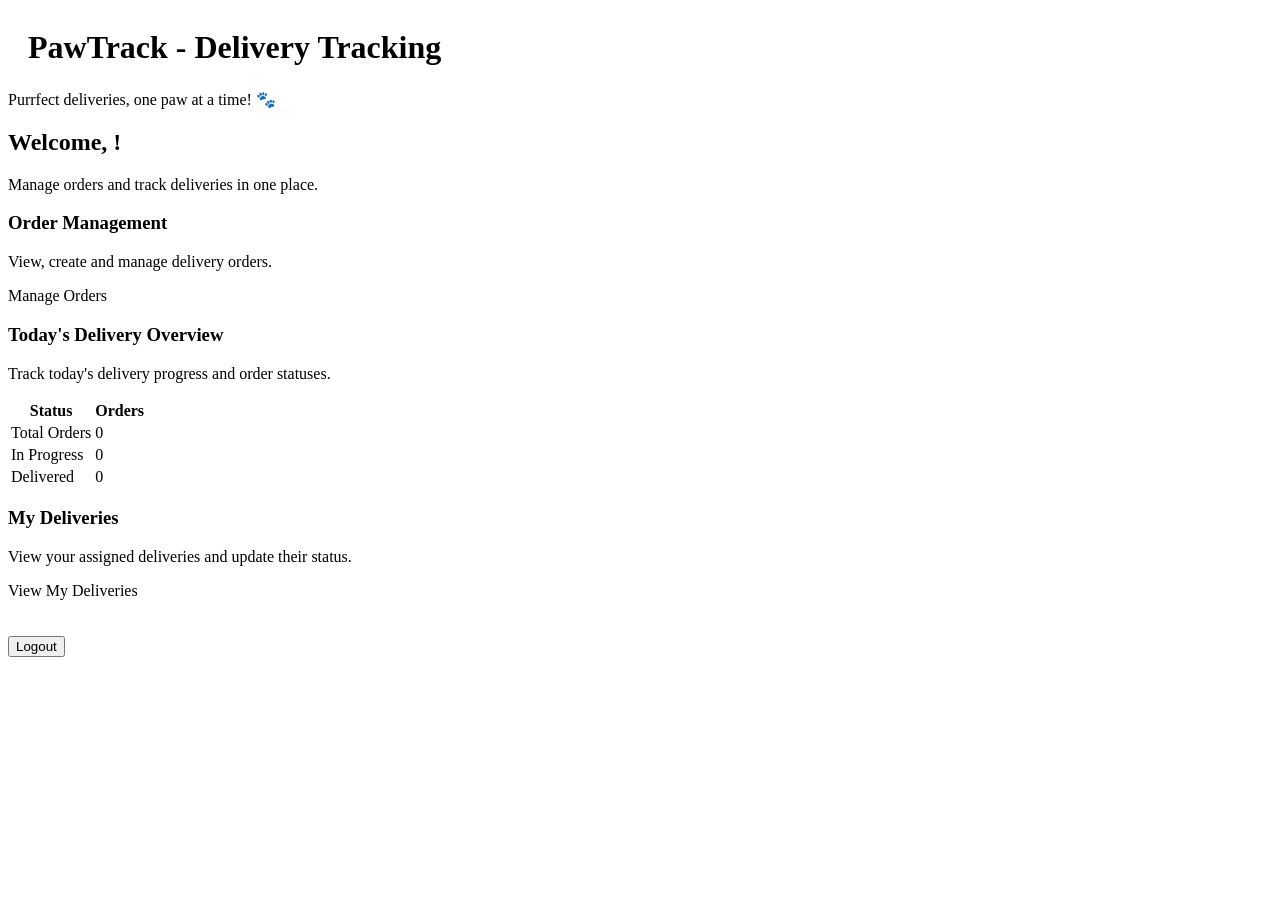
==== src/main/resources/templates/index.html @ 972a3ff6 "Added headers and changed modifyOrder.html to edit-order.html" ====
<!DOCTYPE html>
<html xmlns:th="http://www.thymeleaf.org" xmlns:sec="http://www.thymeleaf.org/thymeleaf-extras-springsecurity6">

<head>
  <meta charset="UTF-8">
  <title>Delivery Tracking - Home</title>
  <link rel="stylesheet" th:href="@{/css/style.css}">
</head>

<body>

  <header>
    <h1>
      <a th:href="@{/index}" style="color: inherit; text-decoration: none;">
        <i class="bi bi-box-seam" style="font-size: 40px; margin-right: 20px;"></i>
        PawTrack - Delivery Tracking
      </a>
    </h1>
    <p>Purrfect deliveries, one paw at a time! 🐾</p>
  </header>


  <main>

    <h2>Welcome, <span sec:authentication="name"></span>!</h2>
    <p>Manage orders and track deliveries in one place.</p>

    <!-- Adminin näkymä -->
    <section sec:authorize="hasRole('ADMIN')">

      <h3>Order Management</h3>
      <p>View, create and manage delivery orders.</p>
      <a th:href="@{/orderList}">Manage Orders</a>

      <!-- Tämän päivän toimitustilastot -->
      <h3>Today's Delivery Overview</h3>
      <p>Track today's delivery progress and order statuses.</p>

      <table>
        <thead>
          <tr>
            <th>Status</th>
            <th>Orders</th>
          </tr>
        </thead>

        <tbody>
          <tr>
            <td>Total Orders</td>
            <td th:text="${totalCount}">0</td>
          </tr>
          <tr>
            <td>In Progress</td>
            <td th:text="${inProgressCount}">0</td>
          </tr>
          <tr>
            <td>Delivered</td>
            <td th:text="${deliveredCount}">0</td>
          </tr>
        </tbody>
      </table>

    </section>

    <!-- Kuljettajan näkymä -->
    <section sec:authorize="hasRole('USER')">

      <h3>My Deliveries</h3>
      <p>View your assigned deliveries and update their status.</p>

      <!-- Kirjautuneen kuljettajan toimitukset -->
      <a th:href="@{/deliveryList/{userId}(userId=${userId})}">View My Deliveries</a>

    </section>
    <br></br>
    <!-- Uloskirjautuminen -->
    <form th:action="@{/logout}" method="post" sec:authorize="isAuthenticated()">

      <button type="submit">Logout</button>

    </form>

  </main>

</body>

</html>
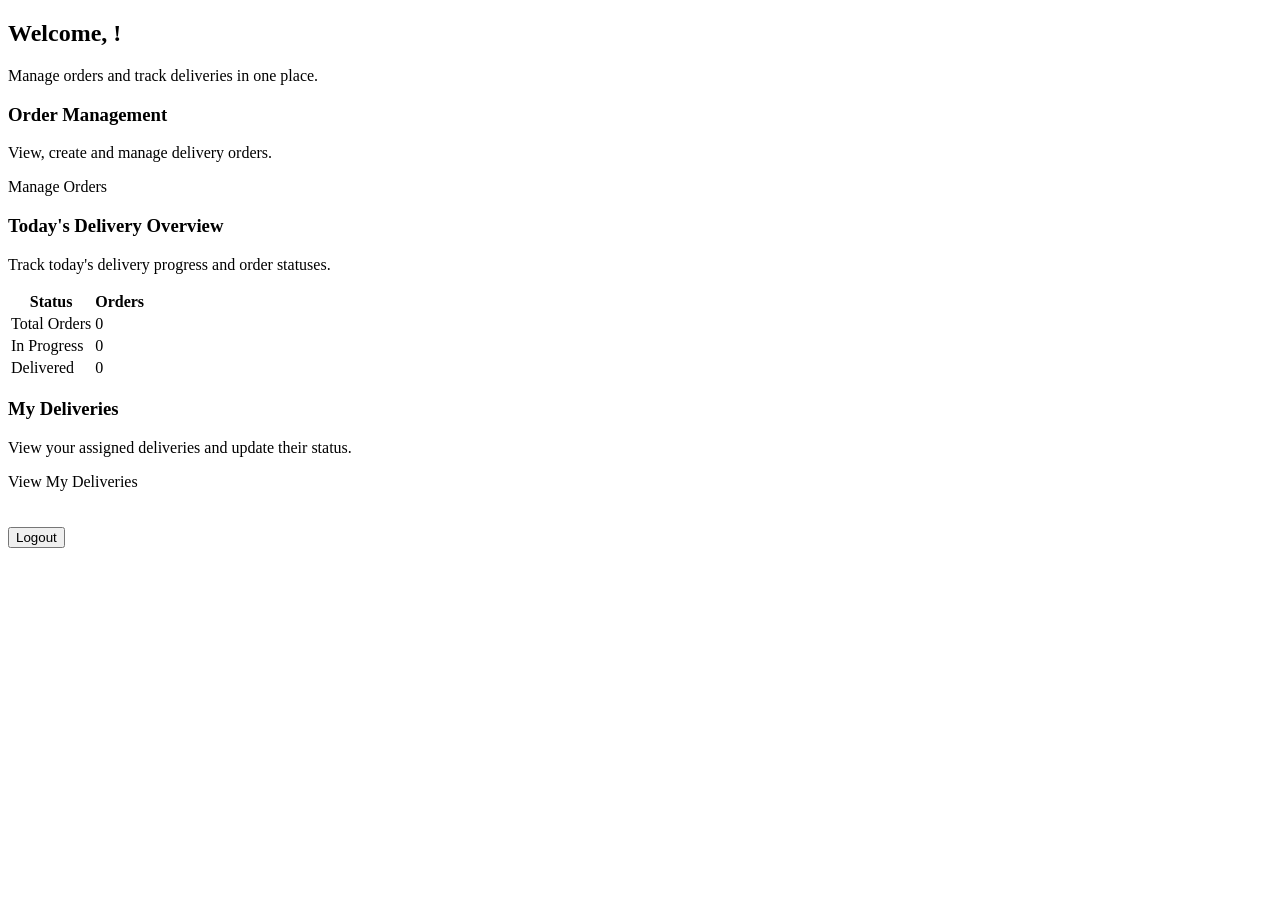
==== commit 85ceeb58: "Add new header for html pages and header.html" ====
--- a/src/main/resources/templates/index.html
+++ b/src/main/resources/templates/index.html
@@ -9,17 +9,9 @@
 
 <body>
 
-  <header>
-    <h1>
-      <a th:href="@{/index}" style="color: inherit; text-decoration: none;">
-        <i class="bi bi-box-seam" style="font-size: 40px; margin-right: 20px;"></i>
-        PawTrack - Delivery Tracking
-      </a>
-    </h1>
-    <p>Purrfect deliveries, one paw at a time! 🐾</p>
-  </header>
-
-
+  <!-- Yhteinen header -->
+  <div th:replace="~{header :: header}"></div>
+  
   <main>
 
     <h2>Welcome, <span sec:authentication="name"></span>!</h2>
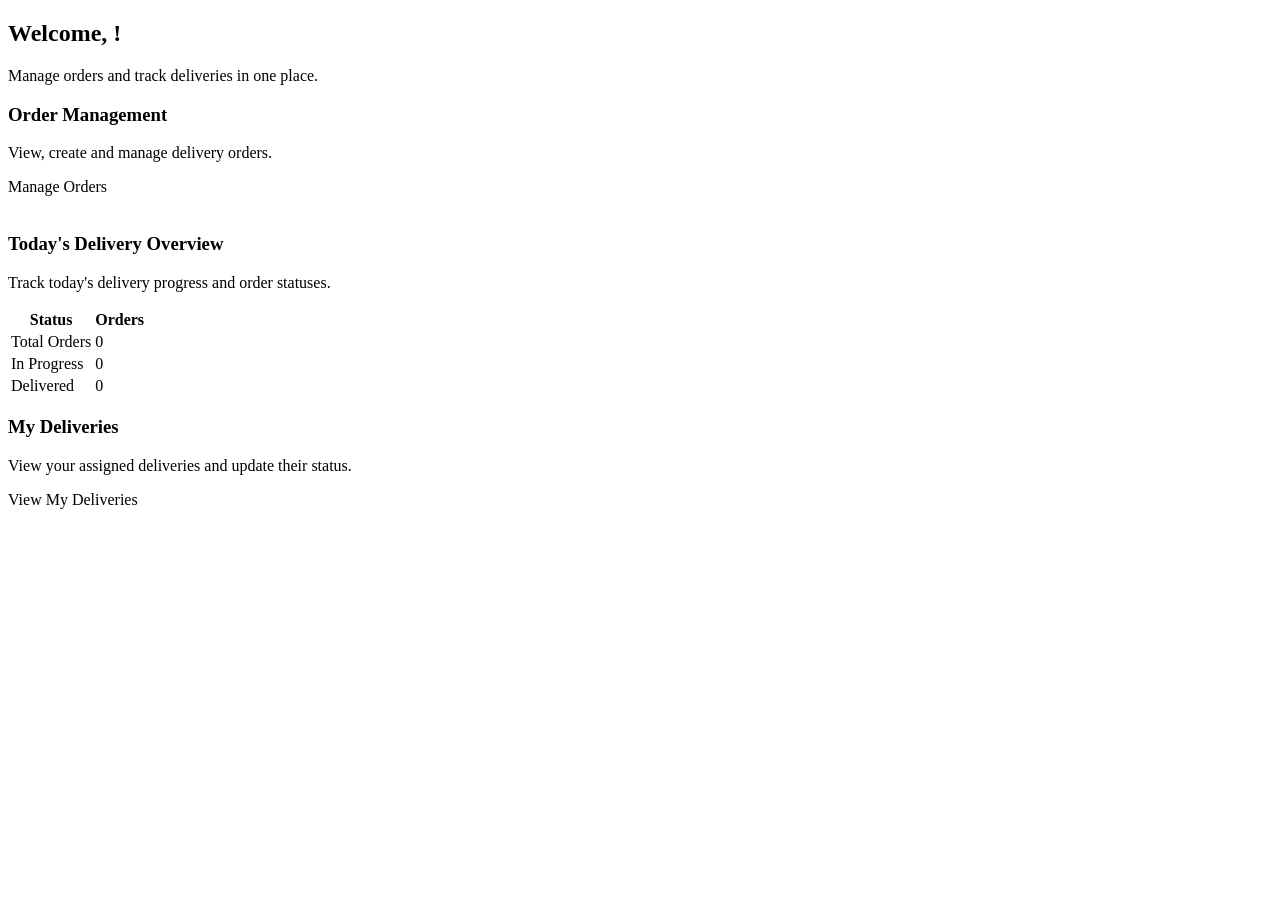
==== commit 68e62083: "Add links and link styles" ====
--- a/src/main/resources/templates/index.html
+++ b/src/main/resources/templates/index.html
@@ -11,7 +11,7 @@
 
   <!-- Yhteinen header -->
   <div th:replace="~{header :: header}"></div>
-  
+
   <main>
 
     <h2>Welcome, <span sec:authentication="name"></span>!</h2>
@@ -22,7 +22,11 @@
 
       <h3>Order Management</h3>
       <p>View, create and manage delivery orders.</p>
-      <a th:href="@{/orderList}">Manage Orders</a>
+      <a th:href="@{/orderList}" class="action-link">
+        <i class="bi bi-clipboard-check"></i> Manage Orders
+      </a>
+
+      <br></br>
 
       <!-- Tämän päivän toimitustilastot -->
       <h3>Today's Delivery Overview</h3>
@@ -61,16 +65,11 @@
       <p>View your assigned deliveries and update their status.</p>
 
       <!-- Kirjautuneen kuljettajan toimitukset -->
-      <a th:href="@{/deliveryList/{userId}(userId=${userId})}">View My Deliveries</a>
+      <a th:href="@{/deliveryList/{userId}(userId=${userId})}" class="action-link">
+        <i class="bi bi-truck"></i> View My Deliveries
+      </a>
 
     </section>
-    <br></br>
-    <!-- Uloskirjautuminen -->
-    <form th:action="@{/logout}" method="post" sec:authorize="isAuthenticated()">
-
-      <button type="submit">Logout</button>
-
-    </form>
 
   </main>
 
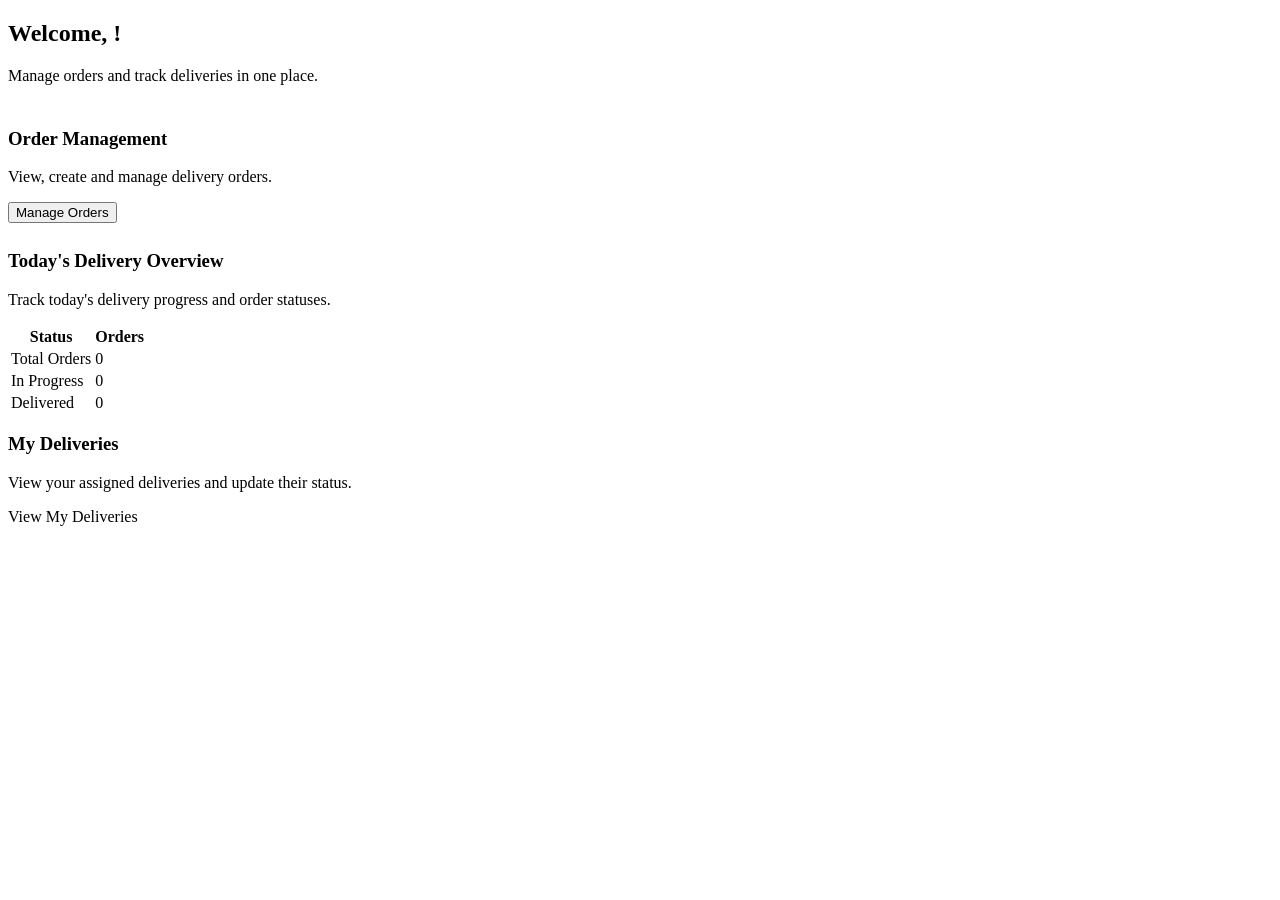
==== commit f3f949eb: "Rename orderList.html to orders.html" ====
--- a/src/main/resources/templates/index.html
+++ b/src/main/resources/templates/index.html
@@ -19,14 +19,17 @@
 
     <!-- Adminin näkymä -->
     <section sec:authorize="hasRole('ADMIN')">
-
+      <div style="height: 8px;"></div>
+      
       <h3>Order Management</h3>
       <p>View, create and manage delivery orders.</p>
-      <a th:href="@{/orderList}" class="action-link">
-        <i class="bi bi-clipboard-check"></i> Manage Orders
-      </a>
 
-      <br></br>
+      <form th:action="@{/orders}" method="get">
+        <button type="submit">
+          <i class="bi bi-clipboard-check"></i> Manage Orders
+        </button>
+      </form>
+      <div style="height: 8px;"></div>
 
       <!-- Tämän päivän toimitustilastot -->
       <h3>Today's Delivery Overview</h3>
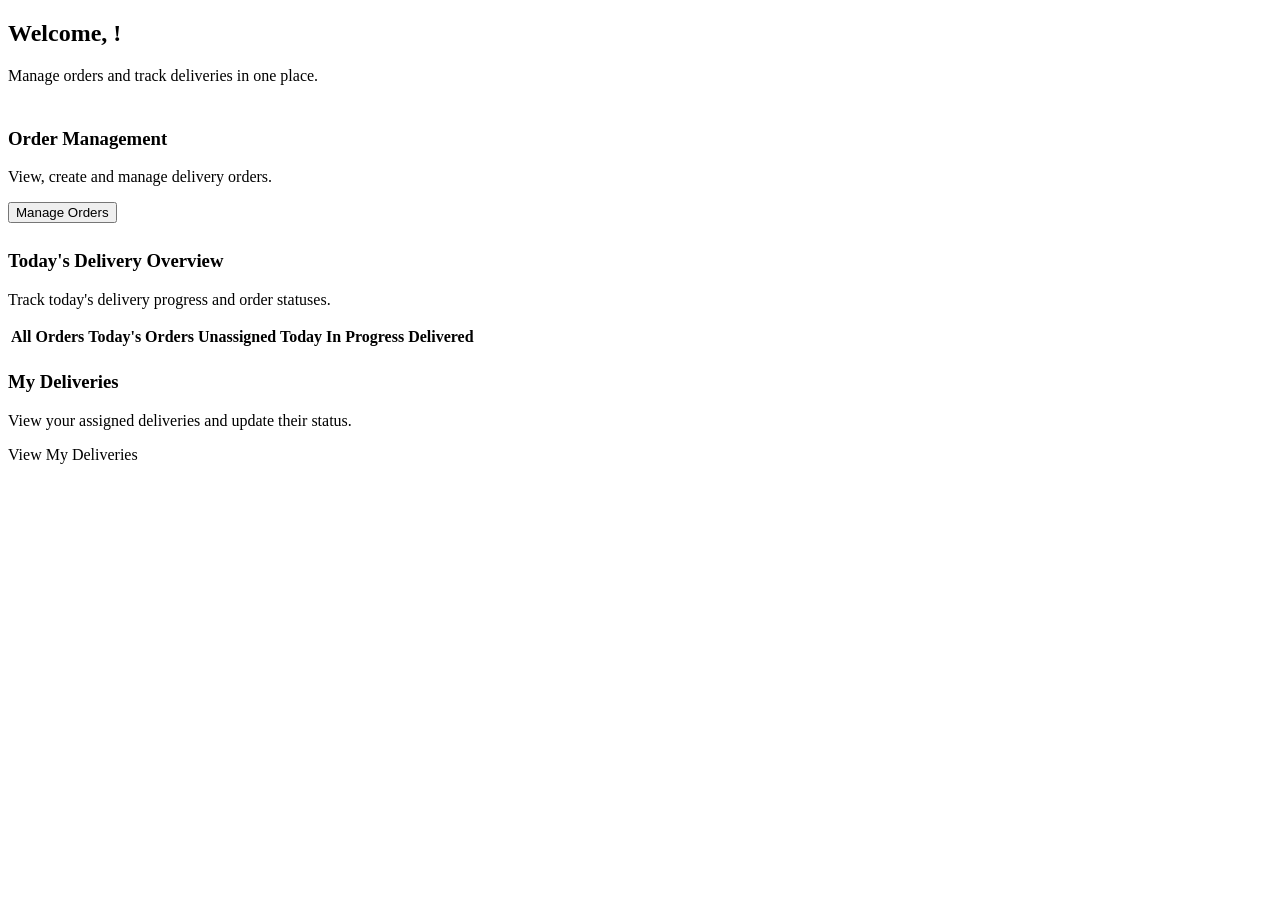
==== commit bb8315a3: "Improve index ADMIN view little" ====
--- a/src/main/resources/templates/index.html
+++ b/src/main/resources/templates/index.html
@@ -20,7 +20,7 @@
     <!-- Adminin näkymä -->
     <section sec:authorize="hasRole('ADMIN')">
       <div style="height: 8px;"></div>
-      
+
       <h3>Order Management</h3>
       <p>View, create and manage delivery orders.</p>
 
@@ -38,23 +38,21 @@
       <table>
         <thead>
           <tr>
-            <th>Status</th>
-            <th>Orders</th>
+            <th>All Orders</th>
+            <th>Today's Orders</th>
+            <th>Unassigned Today</th>
+            <th>In Progress</th>
+            <th>Delivered</th>
           </tr>
         </thead>
 
         <tbody>
           <tr>
-            <td>Total Orders</td>
-            <td th:text="${totalCount}">0</td>
-          </tr>
-          <tr>
-            <td>In Progress</td>
-            <td th:text="${inProgressCount}">0</td>
-          </tr>
-          <tr>
-            <td>Delivered</td>
-            <td th:text="${deliveredCount}">0</td>
+            <td th:text="${totalOrderCount}"></td>
+            <td th:text="${totalCount}"></td>
+            <td th:text="${unassignedToday}"></td>
+            <td th:text="${inProgressCount}"></td>
+            <td th:text="${deliveredCount}"></td>
           </tr>
         </tbody>
       </table>
@@ -68,7 +66,7 @@
       <p>View your assigned deliveries and update their status.</p>
 
       <!-- Kirjautuneen kuljettajan toimitukset -->
-      <a th:href="@{/deliveryList/{userId}(userId=${userId})}" class="action-link">
+      <a th:href="@{/myDeliveries/{userId}(userId=${userId})}" class="action-link">
         <i class="bi bi-truck"></i> View My Deliveries
       </a>
 
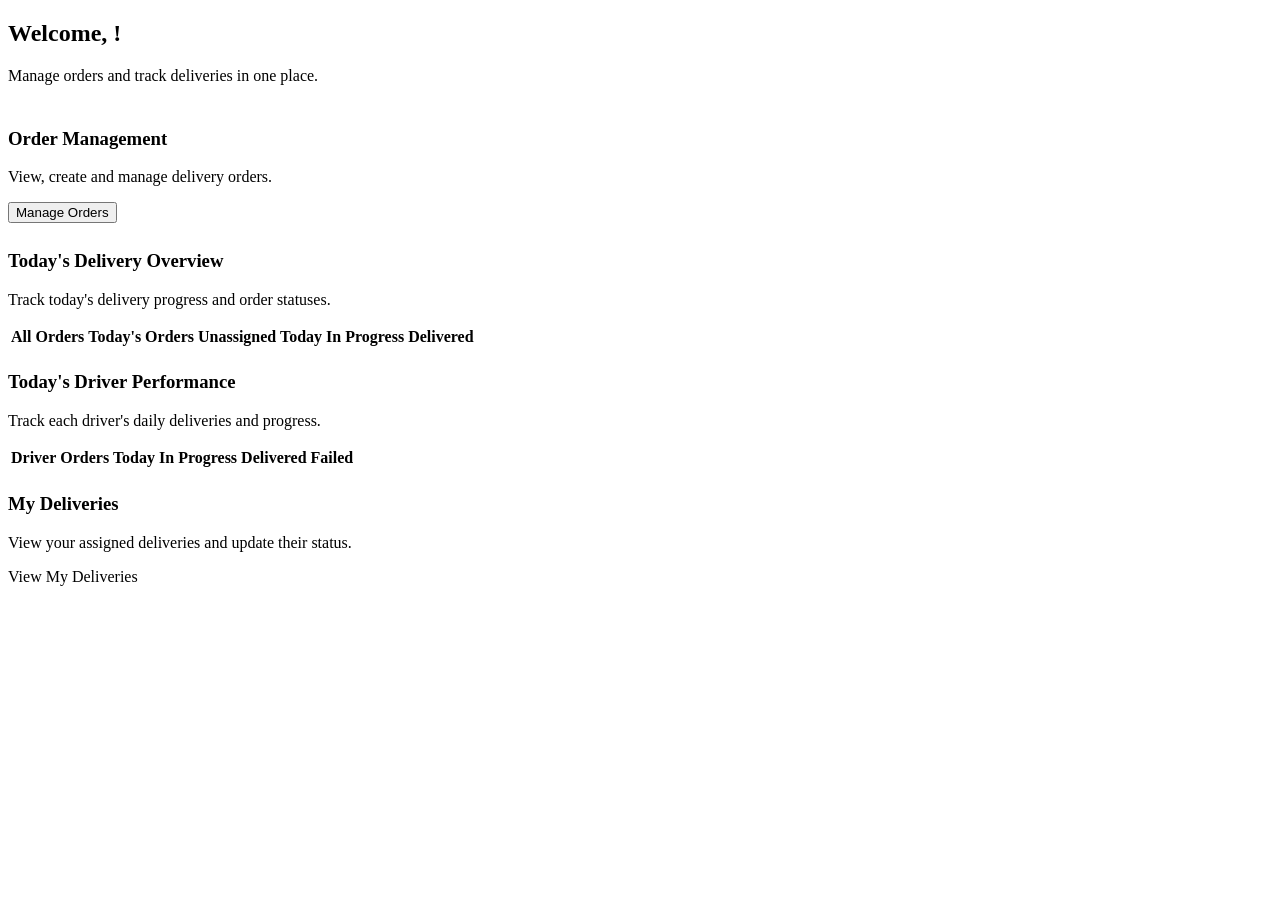
==== commit 1960f5a8: "Add Daily Driver Statistics" ====
--- a/src/main/resources/templates/index.html
+++ b/src/main/resources/templates/index.html
@@ -57,6 +57,31 @@
         </tbody>
       </table>
 
+      <h3>Today's Driver Performance</h3>
+      <p>Track each driver's daily deliveries and progress.</p>
+
+      <table>
+        <thead>
+          <tr>
+            <th>Driver</th>
+            <th>Orders Today</th>
+            <th>In Progress</th>
+            <th>Delivered</th>
+            <th>Failed</th>
+          </tr>
+        </thead>
+
+        <tbody>
+          <tr th:each="driver : ${driverStat}">
+            <td th:text="${driver.username}"></td>
+            <td th:text="${driver.total}"></td>
+            <td th:text="${driver.inProgress}"></td>
+            <td th:text="${driver.delivered}" style="font-weight: bold;"></td>
+            <td th:text="${driver.failed}"></td>
+          </tr>
+        </tbody>
+      </table>
+
     </section>
 
     <!-- Kuljettajan näkymä -->
